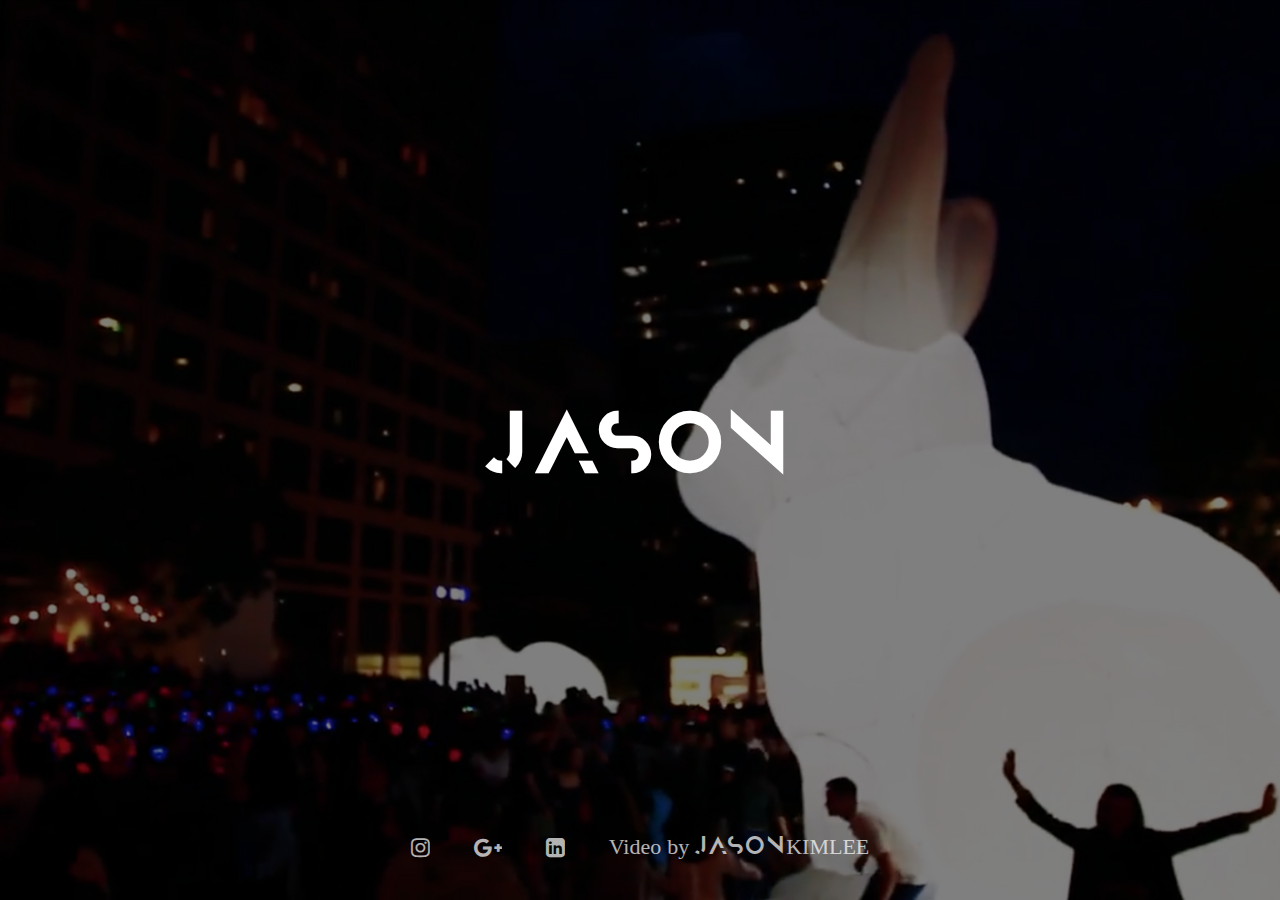
==== index.html @ 4dd33fc9 "footer video link" ====
<html>
<head>
  <meta charset="utf-8">
  <meta content="width=device-width, initial-scale=1" name="viewport">

  <title>Jason Kim Lee</title>
  <meta content="Jason Kim Lee" property="og:title">
  <meta name="description" content="Jason Kim Lee - Web Operations | Creative Technology for Digital Marketing, NosJ, JsonLee">
  <meta content="Jason Kim Lee - Web Operations | Creative Technology for Digital Marketing, NosJ, JsonLee" property="og:description">
  <link rel="stylesheet" href="jsonlee.css">
</head>

<body>
  <div id="container">
    <video id="background_video" loop muted></video>
    <div id="video_cover"></div>
    <div id="overlay"></div>

    <div id="video_controls">
      <span id="play">
        <img src="play.png">
      </span>
      <span id="pause">
        <img src="pause.png">
      </span>
    </div>
    
    <section id="main_content">
      <div id="head">
        <h1>JASON</h1>
      </div>
    </section>
  </div>

  <div id="footer">
    <a href="https://www.instagram.com/nosj38/" target="_blank">
      <span class="icon-instagram"></span></a>
    <a href="https://plus.google.com/+JsonLee" target="_blank">
      <span class="icon-google-plus"></span></a>
    <a href="https://www.linkedin.com/in/jsonlee" target="_blank">
      <span class="icon-linkedin-square"></span></a>

          <a href="https://www.youtube.com/watch?v=al9NMcWvrCc" target="_blank">
      Video by JASONKIMLEE
    </a>
  </div>

  <script src="bideo.js"></script>
  <script src="main.js"></script>

</body>
</html>
---- jsonlee.css ----
@font-face {
  font-family: 'jsonlee';
  src:  url('fonts/jsonlee.eot?b0lxli');
  src:  url('fonts/jsonlee.eot?b0lxli#iefix') format('embedded-opentype'),
    url('fonts/jsonlee.ttf?b0lxli') format('truetype'),
    url('fonts/jsonlee.woff?b0lxli') format('woff'),
    url('fonts/jsonlee.svg?b0lxli#jsonlee') format('svg');
  font-weight: normal;
  font-style: normal;
}

[class^="icon-"], [class*=" icon-"] {
  /* use !important to prevent issues with browser extensions that change fonts */
  font-family: 'jsonlee' !important;
  speak: none;
  font-style: normal;
  font-weight: normal;
  font-variant: normal;
  text-transform: none;
  line-height: 1;

  /* Better Font Rendering =========== */
  -webkit-font-smoothing: antialiased;
  -moz-osx-font-smoothing: grayscale;
}

.icon-A:before {
  content: "\41";
}
.icon-J:before {
  content: "\4a";
}
.icon-N:before {
  content: "\4e";
}
.icon-O:before {
  content: "\4f";
}
.icon-S:before {
  content: "\53";
}
.icon-linkedin-square:before {
  content: "\f08c";
}
.icon-google-plus:before {
  content: "\f0d5";
}
.icon-instagram:before {
  content: "\f16d";
}


* {
  margin: 0; padding: 0;
}

html, body {
  font-family: 'jsonlee' !important;
  width: 100%;
  height: 100%;
  color: #fff;
  overflow: hidden;
  text-align: center;
}

#container {
  overflow: hidden;
  position: absolute;
  top: 0; left: 0; right: 0; bottom: 0;
  height: 100%;
}

#overlay {
  position: absolute;
  top: 0; right: 0; left: 0; bottom: 0;
  background: rgba(0,0,0,0.5);
}

#background_video {
  position: absolute;
  top: 50%;
  left: 50%;
  transform: translate(-50%, -50%);
  object-fit: cover;
  height: 100%;
  width: 100%;
}

#video_cover {
  position: absolute;
  width: 100%;
  height: 100%;
  background: url('video_cover.jpeg') no-repeat;
  background-size: cover;
  background-position: center;
}

#video_controls {
  position: absolute;
  left: 50%;
  transform: translate(-50%, 0);
}

#play img {
  width: 100px;
}
#pause img {
  width: 90px;
}
#pause {
  display: none;
}

#main_content {
  z-index: 2;
  position: relative;
  display: inline-block;
  top: 50%;
  transform: translateY(-50%);
}

#main_content h1 {
  font-size: 75px;
}

#footer {
  position: absolute;
  bottom: 40px; left: 0; right: 0;
}
#footer a {
  text-decoration: none;
  margin: 0 10px;
  padding: 10px;
  font-size: 22px;
  color: #fff;
  opacity: 0.7;
  transition: 1s;

}
#footer a:hover {
  opacity: 1;
}

@media (min-width: 768px) {
  #video_controls {
    display: none;
  }
}
@media (max-width: 768px) {
  #main_content h1 {
    font-size: 55px;
  }   
}
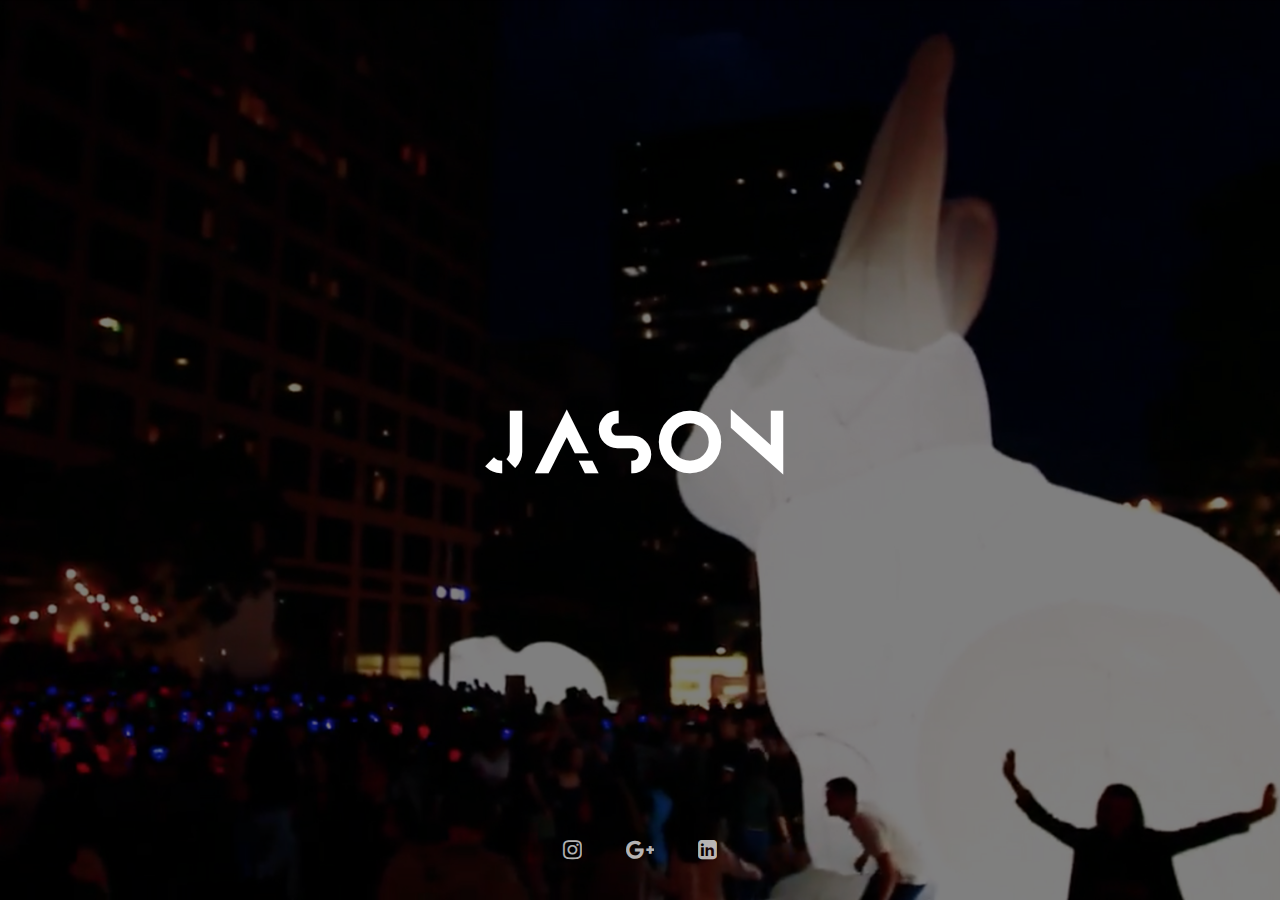
==== commit 70aa5041: "revert footer video link" ====
--- a/index.html
+++ b/index.html
@@ -39,10 +39,6 @@
       <span class="icon-google-plus"></span></a>
     <a href="https://www.linkedin.com/in/jsonlee" target="_blank">
       <span class="icon-linkedin-square"></span></a>
-
-          <a href="https://www.youtube.com/watch?v=al9NMcWvrCc" target="_blank">
-      Video by JASONKIMLEE
-    </a>
   </div>
 
   <script src="bideo.js"></script>
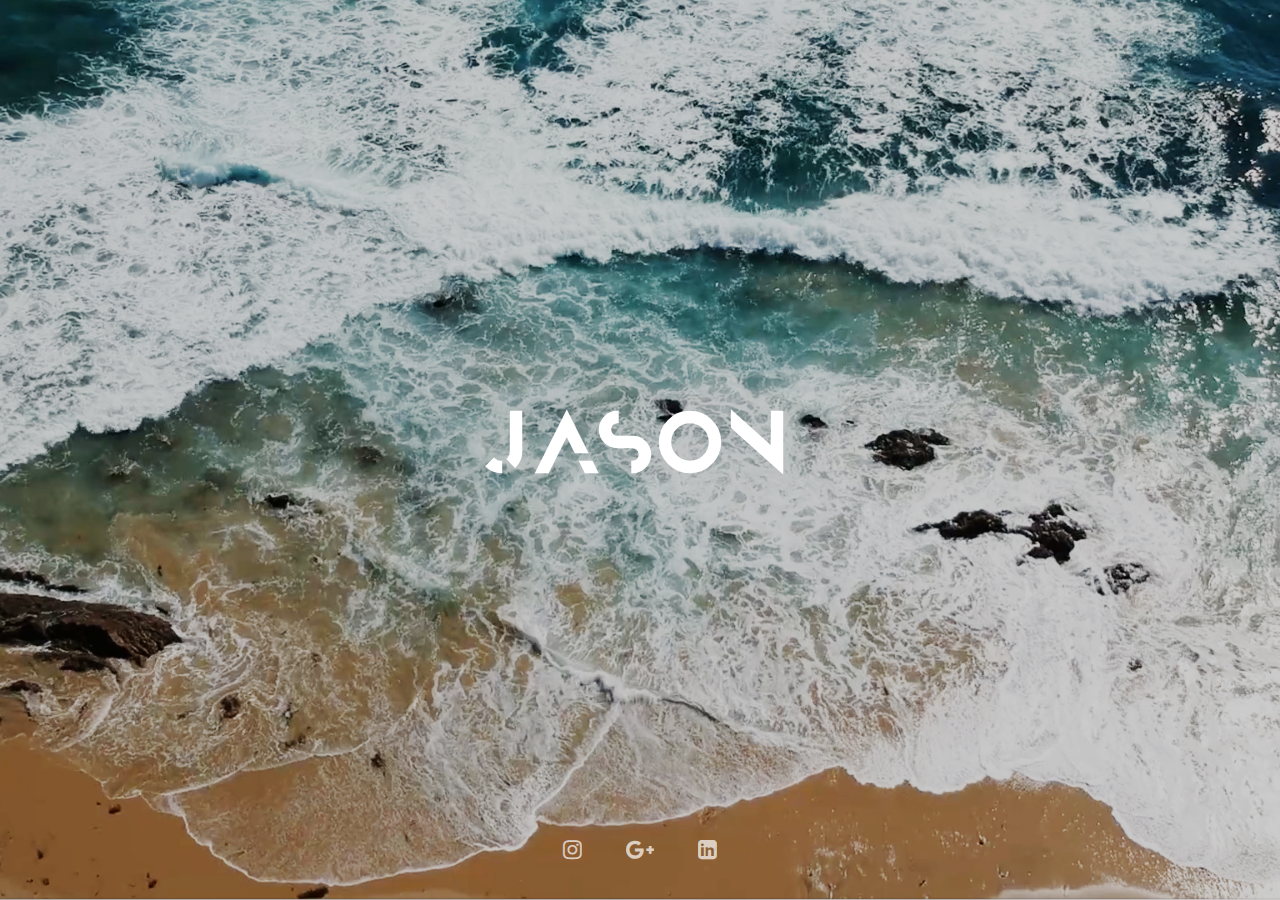
==== commit dbce0993: "Add files via upload" ====
--- a/index.html
+++ b/index.html
@@ -5,8 +5,8 @@
 
   <title>Jason Kim Lee</title>
   <meta content="Jason Kim Lee" property="og:title">
-  <meta name="description" content="Jason Kim Lee - Web Operations | Creative Technology for Digital Marketing, NosJ, JsonLee">
-  <meta content="Jason Kim Lee - Web Operations | Creative Technology for Digital Marketing, NosJ, JsonLee" property="og:description">
+  <meta name="description" content="Jason Kim Lee - Digital Operations | Creative Technology for Digital Marketing, NosJ, JsonLee">
+  <meta content="Jason Kim Lee - Digital Operations | Creative Technology for Digital Marketing, NosJ, JsonLee" property="og:description">
   <link rel="stylesheet" href="jsonlee.css">
 </head>
 
@@ -33,16 +33,26 @@
   </div>
 
   <div id="footer">
-    <a href="https://www.instagram.com/nosj38/" target="_blank">
+    <a href="https://www.instagram.com/jasonkimlee/" target="_blank">
       <span class="icon-instagram"></span></a>
     <a href="https://plus.google.com/+JsonLee" target="_blank">
       <span class="icon-google-plus"></span></a>
-    <a href="https://www.linkedin.com/in/jsonlee" target="_blank">
+    <a href="https://www.linkedin.com/in/jasonkimlee/" target="_blank">
       <span class="icon-linkedin-square"></span></a>
   </div>
 
   <script src="bideo.js"></script>
   <script src="main.js"></script>
+  <script>
+  (function(i,s,o,g,r,a,m){i['GoogleAnalyticsObject']=r;i[r]=i[r]||function(){
+  (i[r].q=i[r].q||[]).push(arguments)},i[r].l=1*new Date();a=s.createElement(o),
+  m=s.getElementsByTagName(o)[0];a.async=1;a.src=g;m.parentNode.insertBefore(a,m)
+  })(window,document,'script','https://www.google-analytics.com/analytics.js','ga');
+
+  ga('create', 'UA-7835824-1', 'auto');
+  ga('send', 'pageview');
+
+</script>
 
 </body>
 </html>
--- a/jsonlee.css
+++ b/jsonlee.css
@@ -73,7 +73,7 @@
 #overlay {
   position: absolute;
   top: 0; right: 0; left: 0; bottom: 0;
-  background: rgba(0,0,0,0.5);
+  background: rgba(0,0,0,0.2);
 }
 
 #background_video {
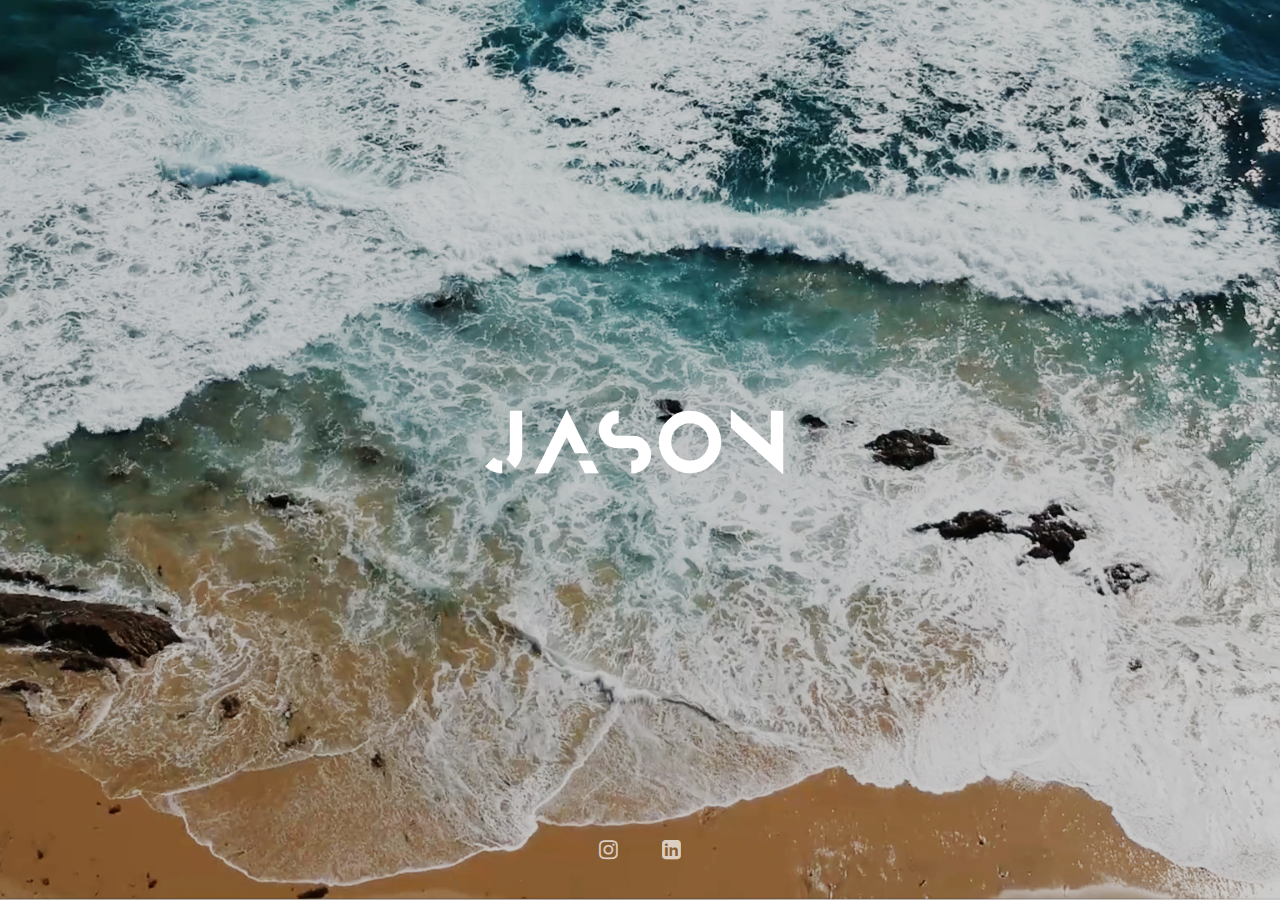
==== commit ef7cba53: "G+ removed" ====
--- a/index.html
+++ b/index.html
@@ -35,8 +35,6 @@
   <div id="footer">
     <a href="https://www.instagram.com/jasonkimlee/" target="_blank">
       <span class="icon-instagram"></span></a>
-    <a href="https://plus.google.com/+JsonLee" target="_blank">
-      <span class="icon-google-plus"></span></a>
     <a href="https://www.linkedin.com/in/jasonkimlee/" target="_blank">
       <span class="icon-linkedin-square"></span></a>
   </div>
